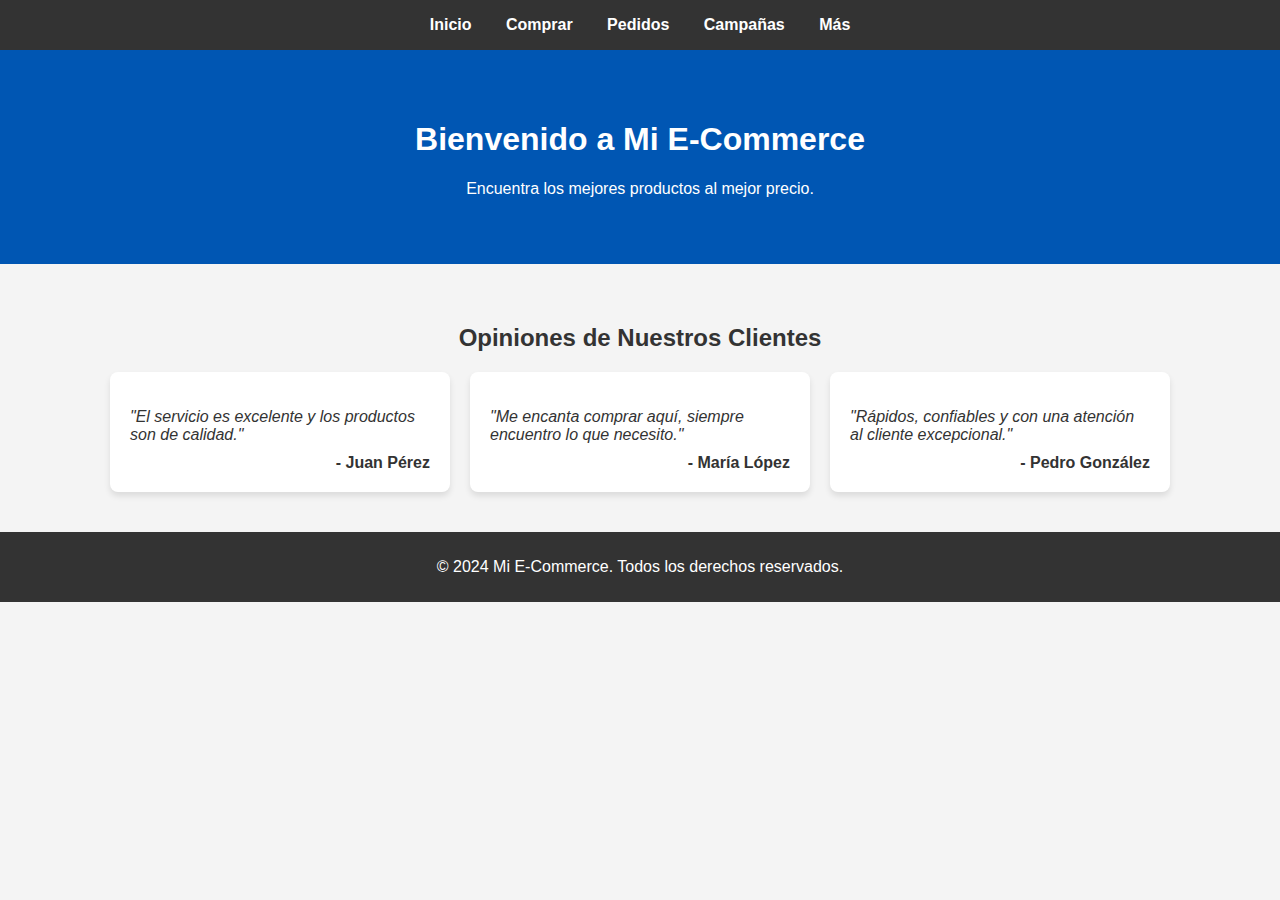
==== index.html @ 6d70fd26 "cambios varios" ====
<!DOCTYPE html>
<html lang="en">
<head>
  <meta charset="UTF-8">
  <meta name="viewport" content="width=device-width, initial-scale=1.0">
  <title>Mi E-Commerce</title>
  <link rel="stylesheet" href="./css/styles.css">
</head>
<body>
  <header>
    <nav class="navbar">
      <ul>
        <li><a href="#inicio">Inicio</a></li>
        <li><a href="#comprar">Comprar</a></li>
        <li><a href="#pedidos">Pedidos</a></li>
        <li><a href="#campanas">Campañas</a></li>
        <li><a href="#mas">Más</a></li>
      </ul>
    </nav>
  </header>

  <main>
    <section id="inicio" class="hero">
      <h1>Bienvenido a Mi E-Commerce</h1>
      <p>Encuentra los mejores productos al mejor precio.</p>
    </section>

    <section id="testimonios" class="testimonials">
      <h2>Opiniones de Nuestros Clientes</h2>
      <div class="cards">
        <div class="card">
          <p>"El servicio es excelente y los productos son de calidad."</p>
          <span>- Juan Pérez</span>
        </div>
        <div class="card">
          <p>"Me encanta comprar aquí, siempre encuentro lo que necesito."</p>
          <span>- María López</span>
        </div>
        <div class="card">
          <p>"Rápidos, confiables y con una atención al cliente excepcional."</p>
          <span>- Pedro González</span>
        </div>
      </div>
    </section>
  </main>

  <footer>
    <p>&copy; 2024 Mi E-Commerce. Todos los derechos reservados.</p>
  </footer>

  <script src="./js/index.js"></script>
</body>
</html>
---- css/styles.css ----
/* General */
body {
  margin: 0;
  font-family: Arial, sans-serif;
  background-color: #f4f4f4;
  color: #333;
}

/* Navegación */
.navbar {
  background-color: #333;
  color: white;
  padding: 1em 0;
  text-align: center;
}

.navbar ul {
  list-style: none;
  margin: 0;
  padding: 0;
}

.navbar li {
  display: inline;
  margin: 0 15px;
}

.navbar a {
  color: white;
  text-decoration: none;
  font-weight: bold;
}

.navbar a:hover {
  text-decoration: underline;
}

/* Hero Section */
.hero {
  text-align: center;
  padding: 50px 20px;
  background-color: #0056b3;
  color: white;
}

/* Testimonios */
.testimonials {
  padding: 40px 20px;
  text-align: center;
}

.testimonials h2 {
  margin-bottom: 20px;
}

.cards {
  display: flex;
  justify-content: center;
  gap: 20px;
}

.card {
  background-color: white;
  padding: 20px;
  border-radius: 8px;
  box-shadow: 0 4px 6px rgba(0, 0, 0, 0.1);
  max-width: 300px;
  text-align: left;
}

.card p {
  font-style: italic;
  margin-bottom: 10px;
}

.card span {
  font-weight: bold;
  display: block;
  text-align: right;
}

/* Footer */
footer {
  text-align: center;
  padding: 10px;
  background-color: #333;
  color: white;
}
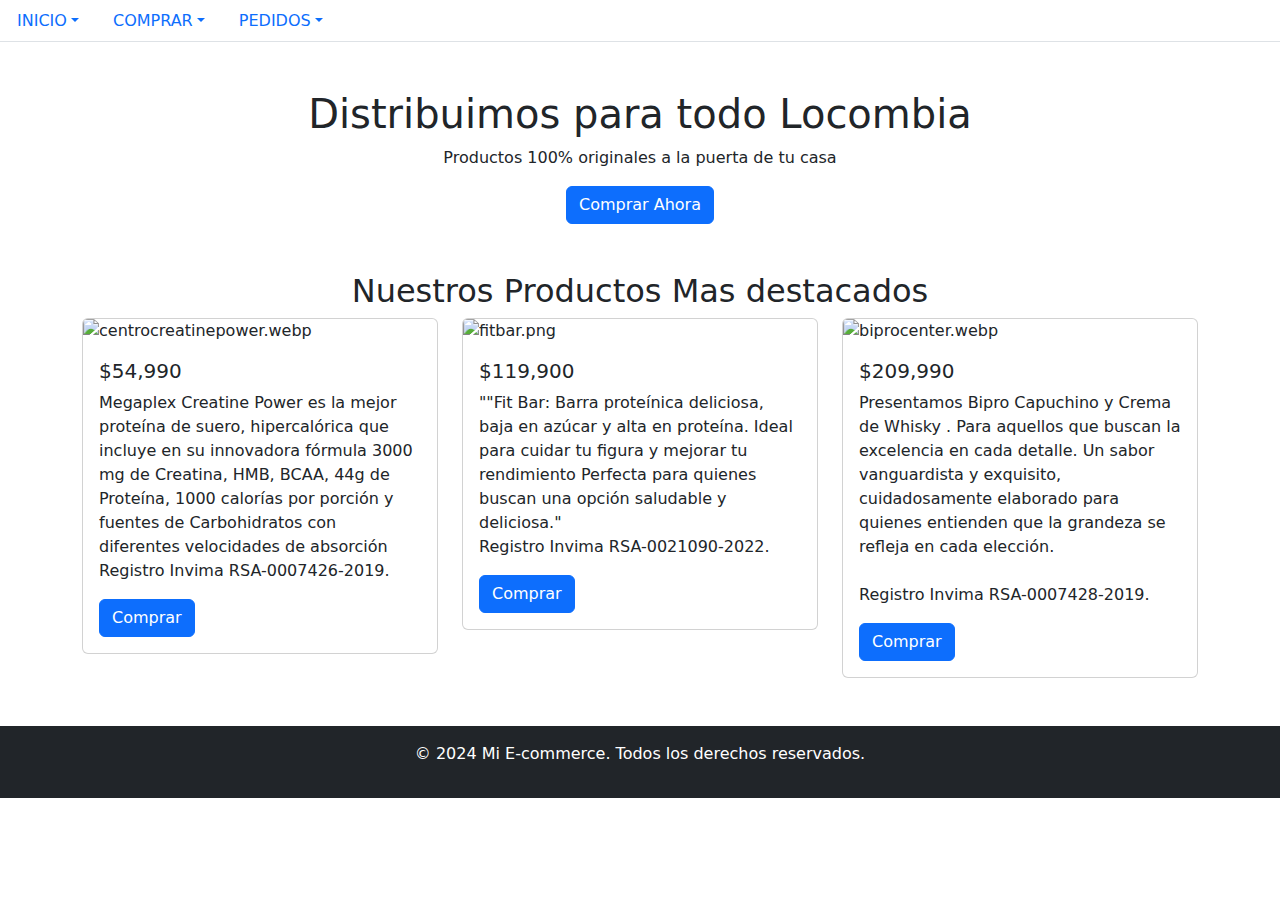
==== commit 19c6bda5: "cambios varios" ====
--- a/index.html
+++ b/index.html
@@ -1,53 +1,100 @@
 <!DOCTYPE html>
 <html lang="en">
 <head>
-  <meta charset="UTF-8">
-  <meta name="viewport" content="width=device-width, initial-scale=1.0">
-  <title>Mi E-Commerce</title>
-  <link rel="stylesheet" href="./css/styles.css">
+    <meta charset="UTF-8">
+    <meta name="viewport" content="width=device-width, initial-scale=1.0">
+    <title>Mi E-commerce</title>
+    <link href="https://cdn.jsdelivr.net/npm/bootstrap@5.3.3/dist/css/bootstrap.min.css" rel="stylesheet">
+    <link rel="stylesheet" type="text/css" href="assets/css/style.css">
 </head>
 <body>
-  <header>
-    <nav class="navbar">
-      <ul>
-        <li><a href="#inicio">Inicio</a></li>
-        <li><a href="#comprar">Comprar</a></li>
-        <li><a href="#pedidos">Pedidos</a></li>
-        <li><a href="#campanas">Campañas</a></li>
-        <li><a href="#mas">Más</a></li>
+  <ul class="nav nav-tabs">
+    <li class="nav-item dropdown">
+      <a class="nav-link dropdown-toggle" data-bs-toggle="dropdown" href="#" role="button" aria-expanded="false">INICIO</a>
+      <ul class="dropdown-menu">
+        <li><a class="dropdown-item" href="./index.html">link</a></li>
       </ul>
-    </nav>
-  </header>
+    </li>
 
-  <main>
-    <section id="inicio" class="hero">
-      <h1>Bienvenido a Mi E-Commerce</h1>
-      <p>Encuentra los mejores productos al mejor precio.</p>
-    </section>
+    <li class="nav-item dropdown">
+      <a class="nav-link dropdown-toggle" data-bs-toggle="dropdown" href="#" role="button" aria-expanded="false">COMPRAR</a>
+      <ul class="dropdown-menu">
+        <li><a class="dropdown-item" href="modulosproteicos.html"id=modulosproteicos>MODULOS PROTEICOS</a></li>
+        <li><a class="dropdown-item" href="#">CONTROL DE PESOS</a></li>
+        <li><a class="dropdown-item" href="#">HIPERCALORICOS</a></li>
+        <li><a class="dropdown-item" href="#">NUTRICION GENERAL    </a></li>
+        <li><hr class="dropdown-divider"></li>
+        <li><a class="dropdown-item" href="#">Separated link</a></li>
+      </ul>
+    </li>
+    <li class="nav-item dropdown">
+      <a class="nav-link dropdown-toggle" data-bs-toggle="dropdown" href="#" role="button" aria-expanded="false">PEDIDOS</a>
+      <ul class="dropdown-menu">
+        <li><a class="dropdown-item" href="#">Action</a></li>
+        <li><a class="dropdown-item" href="#">Another action</a></li>
+        <li><a class="dropdown-item" href="#">Something else here</a></li>
+        <li><hr class="dropdown-divider"></li>
+        <li><a class="dropdown-item" href="#">Separated link</a></li>
+      </ul>
+    </li>
+  </ul>
 
-    <section id="testimonios" class="testimonials">
-      <h2>Opiniones de Nuestros Clientes</h2>
-      <div class="cards">
-        <div class="card">
-          <p>"El servicio es excelente y los productos son de calidad."</p>
-          <span>- Juan Pérez</span>
+    <!-- Hero Section -->
+    <div class="container my-5 text-center">
+        <h1>Distribuimos para todo Locombia</h1>
+        <p>Productos 100% originales a la puerta de tu casa</p>
+        <a href="#" class="btn btn-primary">Comprar Ahora</a>
+    </div>
+
+    <!-- Products Section -->
+    <div class="container my-5">
+        <h2 class="text-center">Nuestros Productos Mas destacados</h2>
+        <div class="row">
+            <div class="col-md-4">
+                <div class="card">
+                    <img src="assets/img/centrocreatinepower.webp" class="card-img-top" alt="centrocreatinepower.webp" >
+                    <div class="card-body">
+                        <h5 class="card-title">$54,990</h5>
+                        <p class="card-text">Megaplex Creatine Power es la mejor proteína de suero, hipercalórica que incluye en su innovadora fórmula 3000 mg de Creatina, HMB, BCAA, 44g de Proteína, 1000 calorías por porción y fuentes de Carbohidratos con diferentes velocidades de absorción
+                            <br>
+                        Registro Invima RSA-0007426-2019.</p>
+                        <a href="#" class="btn btn-primary">Comprar</a>
+                    </div>
+                </div>
+            </div>
+            <div class="col-md-4">
+                <div class="card">
+                    <img src="assets/img/fitbar.png" class="card-img-top" alt="fitbar.png">
+                    <div class="card-body">
+                        <h5 class="card-title">$119,900</h5>
+                        <p class="card-text">""Fit Bar: Barra proteínica deliciosa, baja en azúcar y alta en proteína. Ideal para cuidar tu figura y mejorar tu rendimiento Perfecta para quienes buscan una opción saludable y deliciosa."
+                            <br>
+                        Registro Invima RSA-0021090-2022.</p>
+                        <a href="#" class="btn btn-primary">Comprar</a>
+                    </div>
+                </div>
+            </div>
+            <div class="col-md-4">
+                <div class="card">
+                    <img src="assets/img/biprocenter.webp" class="card-img-top" alt="biprocenter.webp">
+                    <div class="card-body">
+                        <h5 class="card-title">$209,990</h5>
+                        <p class="card-text">Presentamos Bipro Capuchino y Crema de Whisky . Para aquellos que buscan la excelencia en cada detalle. Un sabor vanguardista y exquisito, cuidadosamente elaborado para quienes entienden que la grandeza se refleja en cada elección. 
+                            <br><br>
+                        Registro Invima RSA-0007428-2019.</p>
+                        <a href="#" class="btn btn-primary">Comprar</a>
+                    </div>
+                </div>
+            </div>
         </div>
-        <div class="card">
-          <p>"Me encanta comprar aquí, siempre encuentro lo que necesito."</p>
-          <span>- María López</span>
-        </div>
-        <div class="card">
-          <p>"Rápidos, confiables y con una atención al cliente excepcional."</p>
-          <span>- Pedro González</span>
-        </div>
-      </div>
-    </section>
-  </main>
+    </div>
 
-  <footer>
-    <p>&copy; 2024 Mi E-Commerce. Todos los derechos reservados.</p>
-  </footer>
+    <!-- Footer -->
+    <footer class="bg-dark text-white text-center py-3">
+        <p>&copy; 2024 Mi E-commerce. Todos los derechos reservados.</p>
+    </footer>
 
-  <script src="./js/index.js"></script>
+    <script src="https://cdn.jsdelivr.net/npm/bootstrap@5.3.3/dist/js/bootstrap.bundle.min.js"></script>
+    <script src="./js/index.js"></script>
 </body>
 </html>
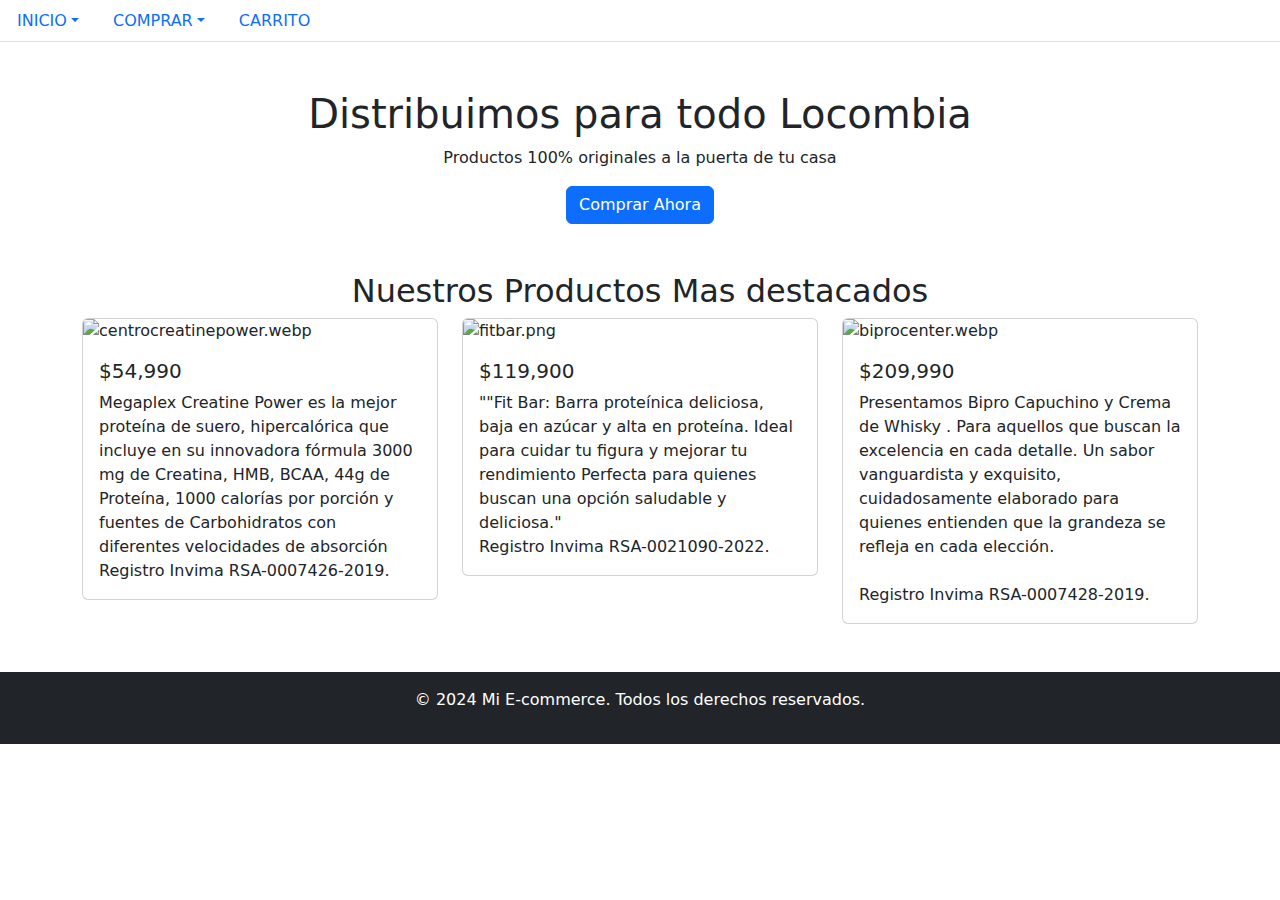
==== commit b779f9a8: "cambios varios y logica de carrito" ====
--- a/index.html
+++ b/index.html
@@ -20,22 +20,12 @@
       <a class="nav-link dropdown-toggle" data-bs-toggle="dropdown" href="#" role="button" aria-expanded="false">COMPRAR</a>
       <ul class="dropdown-menu">
         <li><a class="dropdown-item" href="modulosproteicos.html"id=modulosproteicos>MODULOS PROTEICOS</a></li>
-        <li><a class="dropdown-item" href="#">CONTROL DE PESOS</a></li>
-        <li><a class="dropdown-item" href="#">HIPERCALORICOS</a></li>
-        <li><a class="dropdown-item" href="#">NUTRICION GENERAL    </a></li>
-        <li><hr class="dropdown-divider"></li>
-        <li><a class="dropdown-item" href="#">Separated link</a></li>
+        <li><a class="dropdown-item" href="controlPeso.html">CONTROL DE PESOS</a></li>
+        <li><a class="dropdown-item" href="nutricionGeneral.html">NUTRICION GENERAL    </a></li>
       </ul>
     </li>
     <li class="nav-item dropdown">
-      <a class="nav-link dropdown-toggle" data-bs-toggle="dropdown" href="#" role="button" aria-expanded="false">PEDIDOS</a>
-      <ul class="dropdown-menu">
-        <li><a class="dropdown-item" href="#">Action</a></li>
-        <li><a class="dropdown-item" href="#">Another action</a></li>
-        <li><a class="dropdown-item" href="#">Something else here</a></li>
-        <li><hr class="dropdown-divider"></li>
-        <li><a class="dropdown-item" href="#">Separated link</a></li>
-      </ul>
+        <a class="nav-link" data-bs-toggle="dropdown" href="carrito.html" role="button" aria-expanded="false">CARRITO</a>
     </li>
   </ul>
 
@@ -58,7 +48,6 @@
                         <p class="card-text">Megaplex Creatine Power es la mejor proteína de suero, hipercalórica que incluye en su innovadora fórmula 3000 mg de Creatina, HMB, BCAA, 44g de Proteína, 1000 calorías por porción y fuentes de Carbohidratos con diferentes velocidades de absorción
                             <br>
                         Registro Invima RSA-0007426-2019.</p>
-                        <a href="#" class="btn btn-primary">Comprar</a>
                     </div>
                 </div>
             </div>
@@ -70,7 +59,6 @@
                         <p class="card-text">""Fit Bar: Barra proteínica deliciosa, baja en azúcar y alta en proteína. Ideal para cuidar tu figura y mejorar tu rendimiento Perfecta para quienes buscan una opción saludable y deliciosa."
                             <br>
                         Registro Invima RSA-0021090-2022.</p>
-                        <a href="#" class="btn btn-primary">Comprar</a>
                     </div>
                 </div>
             </div>
@@ -82,7 +70,6 @@
                         <p class="card-text">Presentamos Bipro Capuchino y Crema de Whisky . Para aquellos que buscan la excelencia en cada detalle. Un sabor vanguardista y exquisito, cuidadosamente elaborado para quienes entienden que la grandeza se refleja en cada elección. 
                             <br><br>
                         Registro Invima RSA-0007428-2019.</p>
-                        <a href="#" class="btn btn-primary">Comprar</a>
                     </div>
                 </div>
             </div>
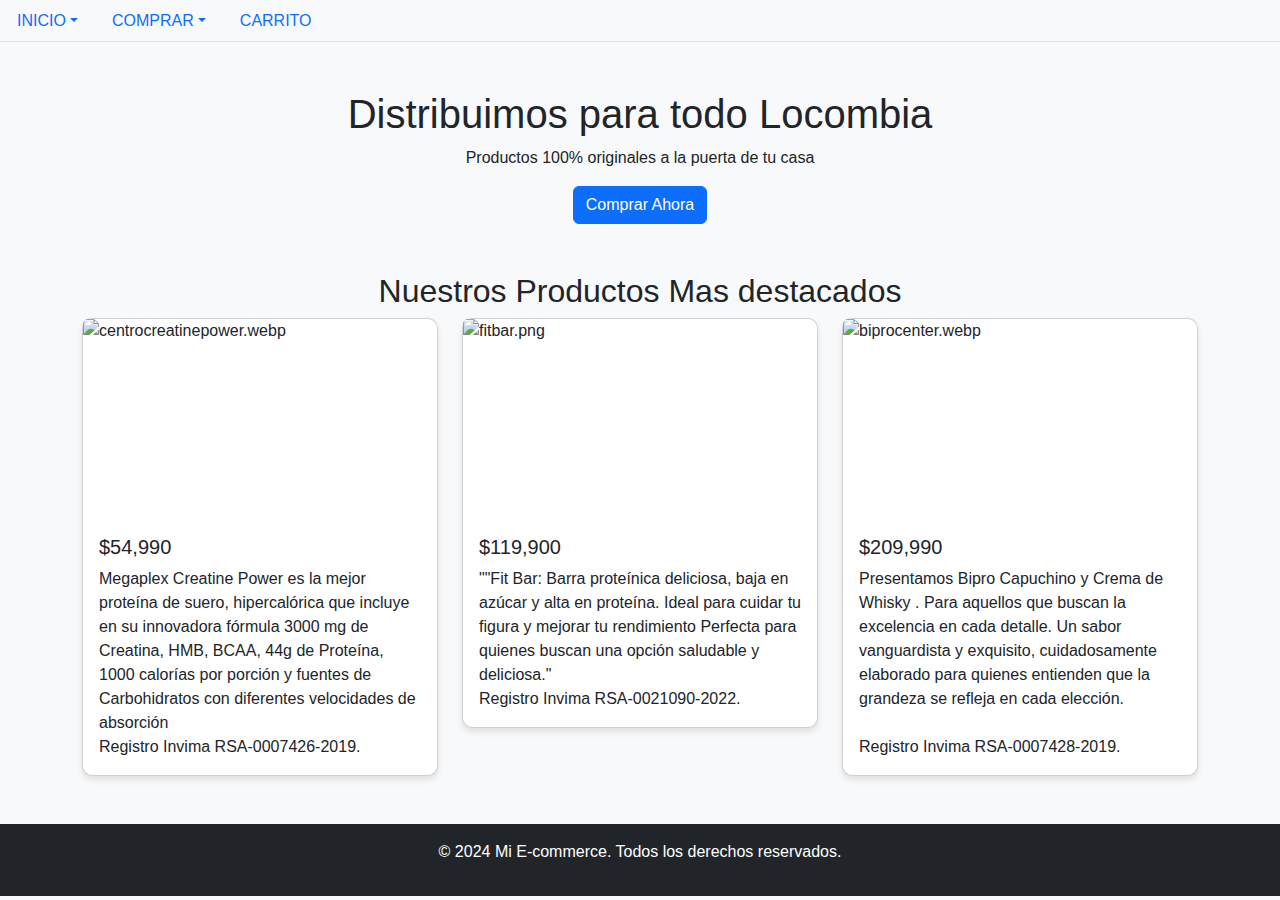
==== commit b4d3939d: "Cambios varios y logica de carrito" ====
--- a/index.html
+++ b/index.html
@@ -5,7 +5,7 @@
     <meta name="viewport" content="width=device-width, initial-scale=1.0">
     <title>Mi E-commerce</title>
     <link href="https://cdn.jsdelivr.net/npm/bootstrap@5.3.3/dist/css/bootstrap.min.css" rel="stylesheet">
-    <link rel="stylesheet" type="text/css" href="assets/css/style.css">
+    <link rel="stylesheet" type="text/css" href="assets/css/styles.css">
 </head>
 <body>
   <ul class="nav nav-tabs">
@@ -25,7 +25,7 @@
       </ul>
     </li>
     <li class="nav-item dropdown">
-        <a class="nav-link" data-bs-toggle="dropdown" href="carrito.html" role="button" aria-expanded="false">CARRITO</a>
+        <a class="nav-link" href="carrito.html" role="button" aria-expanded="false">CARRITO</a>
     </li>
   </ul>
 
--- a/assets/css/styles.css
+++ b/assets/css/styles.css
@@ -0,0 +1,80 @@
+body {
+    font-family: Arial, sans-serif;
+    margin: 0;
+    padding: 0;
+    background-color: #f8f9fa; /* Fondo claro */
+}
+
+.navbar-brand {
+    font-weight: bold;
+    font-size: 1.5rem;
+}
+
+.card {
+    box-shadow: 0 4px 6px rgba(0, 0, 0, 0.1);
+    border-radius: 10px;
+    /* overflow: hidden; */
+}
+
+.card-img-top {
+    height: 200px;
+    object-fit: cover;
+}
+
+footer {
+    margin-top: 20px;
+}
+
+.cards{
+    width: 50%;
+}
+
+/* .productos-container {
+    display: grid;
+    margin-top: 40px;
+    grid-template-columns: repeat(auto-fill, 240px);
+    gap: 26px;
+    place-content: center;
+  }
+
+.button{
+    margin-top: 20px;
+    margin-bottom: 20px;
+    margin-left: 20px;
+    margin-right: 20px;
+    padding: 10px;
+    background-color: #007bff;
+    color: white;
+    border: none;
+    border-radius: 5px;
+    cursor: pointer;
+    font-size: 16px;
+    font-weight: bold;
+    text-transform: uppercase;
+    transition: background-color 0.3s;
+
+}
+
+.product-card {
+flex: 1 1 calc(33.333% - 20px); 
+box-sizing: border-box;
+margin: 10px;
+padding: 10px;
+border: 1px solid #ccc;
+border-radius: 5px;
+background-color: #fff;
+} */
+.productos-container {
+    display: grid;
+    grid-template-columns: repeat(auto-fill, minmax(200px, 1fr));
+    gap: 10px;
+  }
+  
+  .product-card {
+    border: 1px solid #ccc;
+    border-radius: 5px;
+    background-color: #fff;
+    padding: 10px;
+    box-sizing: border-box;
+    width: 200px;
+  }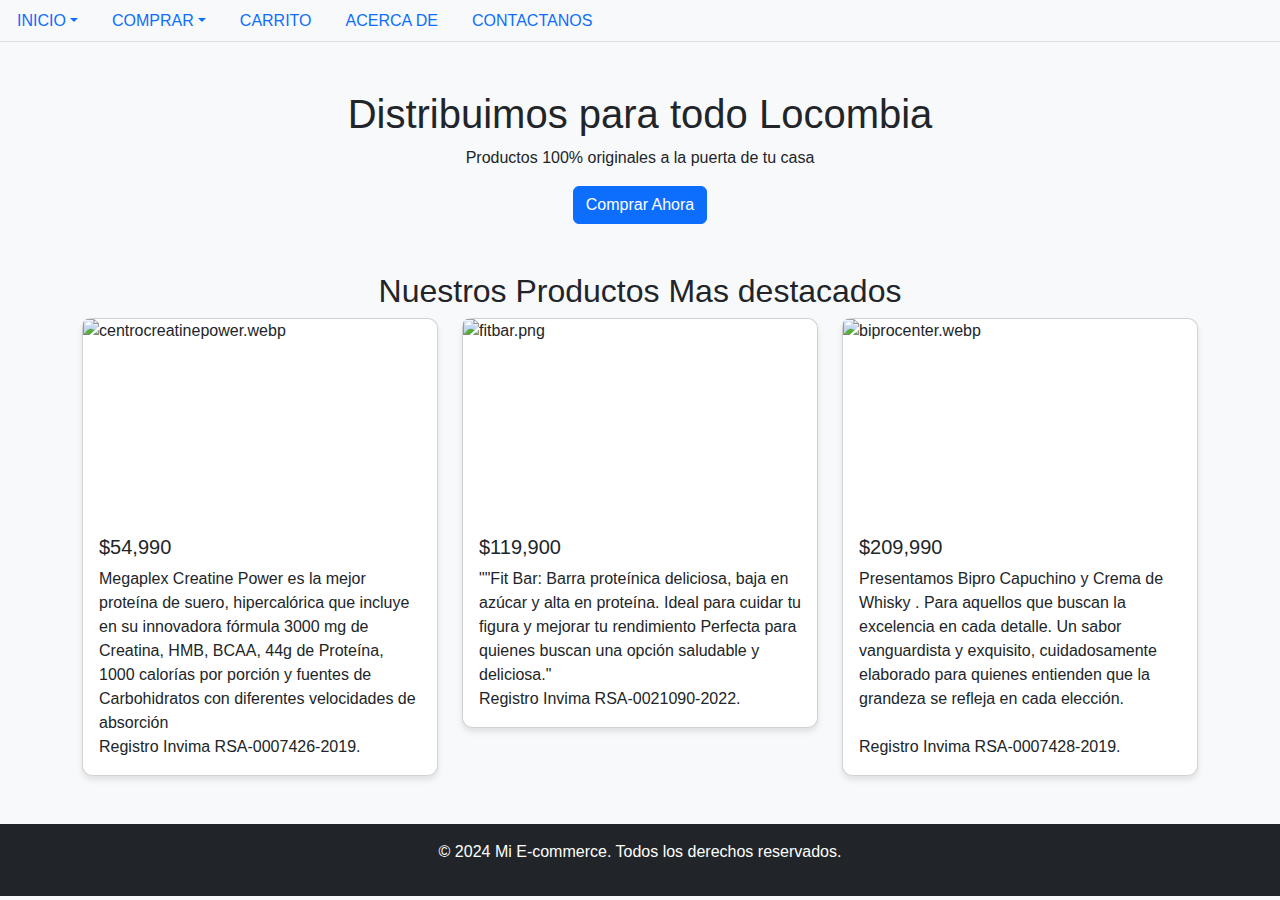
==== commit d494f737: "Cambios varios y logica de carrito formulario de contacto y pagina acerca de" ====
--- a/index.html
+++ b/index.html
@@ -8,26 +8,32 @@
     <link rel="stylesheet" type="text/css" href="assets/css/styles.css">
 </head>
 <body>
-  <ul class="nav nav-tabs">
-    <li class="nav-item dropdown">
-      <a class="nav-link dropdown-toggle" data-bs-toggle="dropdown" href="#" role="button" aria-expanded="false">INICIO</a>
-      <ul class="dropdown-menu">
-        <li><a class="dropdown-item" href="./index.html">link</a></li>
+    <ul class="nav nav-tabs">
+        <li class="nav-item dropdown">
+          <a class="nav-link dropdown-toggle" data-bs-toggle="dropdown" href="./index.html" role="button" aria-expanded="false">INICIO</a>
+          <ul class="dropdown-menu">
+            <li><a class="dropdown-item" href="./index.html">link</a></li>
+          </ul>
+        </li>
+        <li class="nav-item dropdown">
+          <a class="nav-link dropdown-toggle" data-bs-toggle="dropdown" href="./index.html" role="button" aria-expanded="false">COMPRAR</a>
+          <ul class="dropdown-menu">
+            <li><a class="dropdown-item" href="modulosproteicos.html"id=modulosproteicos>MODULOS PROTEICOS</a></li>
+            <li><a class="dropdown-item" href="controlPeso.html">CONTROL DE PESOS</a></li>
+            <li><a class="dropdown-item" href="nutricionGeneral.html">NUTRICION GENERAL</a></li>
+            
+          </ul>
+        </li>
+        <li class="nav-item">
+          <a class="nav-link" data-bs-toggle="dropdown" href="carrito.html" role="button" aria-expanded="false">CARRITO</a>
+        </li>
+        <li class="nav-item">
+          <a class="nav-link" href="acercade.html">ACERCA DE</a>
+        </li>
+        <li class="nav-item">
+          <a class="nav-link" href="contacto.html">CONTACTANOS</a>
+        </li>
       </ul>
-    </li>
-
-    <li class="nav-item dropdown">
-      <a class="nav-link dropdown-toggle" data-bs-toggle="dropdown" href="#" role="button" aria-expanded="false">COMPRAR</a>
-      <ul class="dropdown-menu">
-        <li><a class="dropdown-item" href="modulosproteicos.html"id=modulosproteicos>MODULOS PROTEICOS</a></li>
-        <li><a class="dropdown-item" href="controlPeso.html">CONTROL DE PESOS</a></li>
-        <li><a class="dropdown-item" href="nutricionGeneral.html">NUTRICION GENERAL    </a></li>
-      </ul>
-    </li>
-    <li class="nav-item dropdown">
-        <a class="nav-link" href="carrito.html" role="button" aria-expanded="false">CARRITO</a>
-    </li>
-  </ul>
 
     <!-- Hero Section -->
     <div class="container my-5 text-center">
